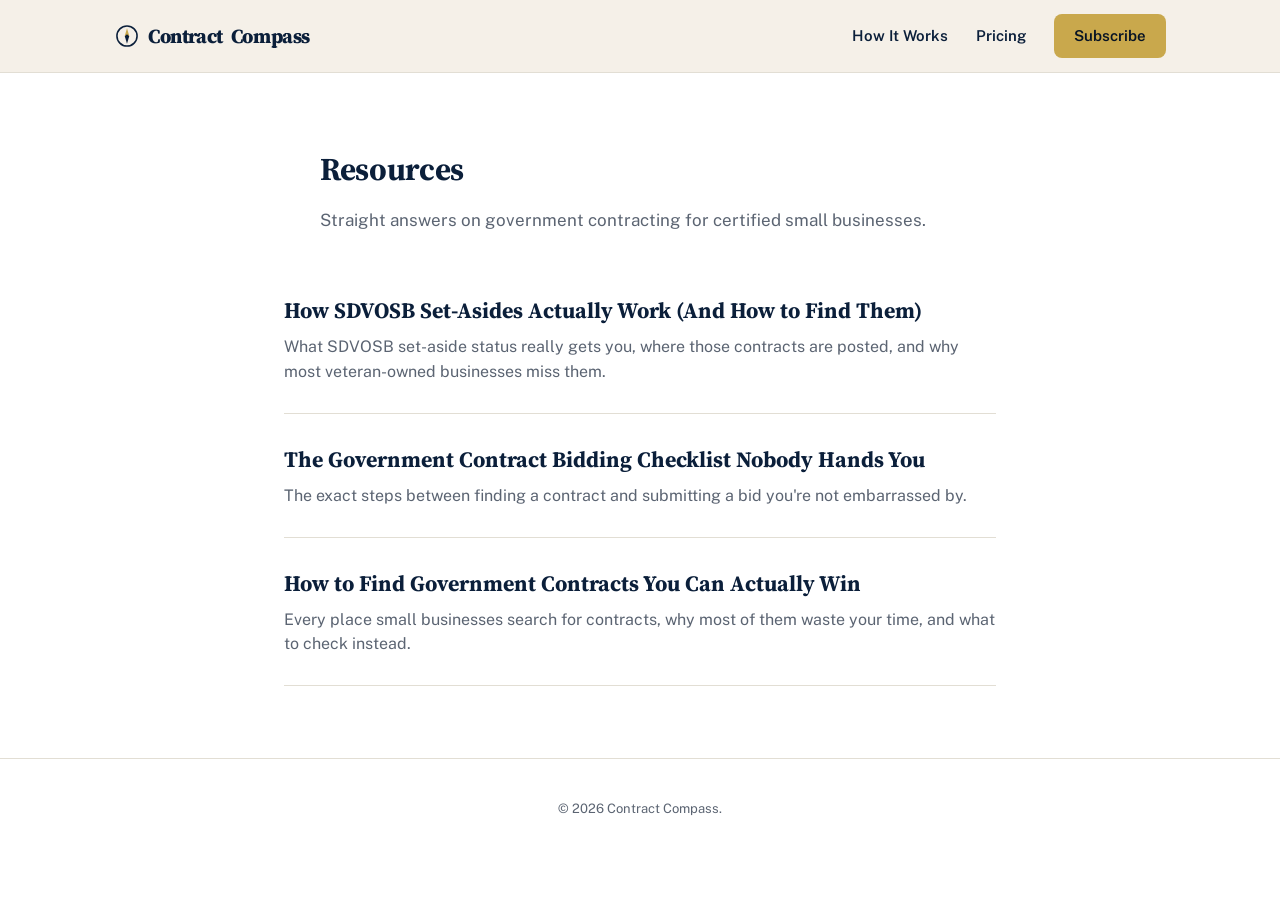
==== blog/index.html @ 15b30d45 "Launch site" ====
<!DOCTYPE html>
<html lang="en">
<head>
<meta charset="UTF-8">
<meta name="viewport" content="width=device-width, initial-scale=1.0">
<title>Resources — Contract Compass</title>
<meta name="description" content="Guides on government contract set-asides, bidding, and how to find contracts as a certified small business.">
<link rel="canonical" href="https://contractcompass.org/blog/">
<link rel="preconnect" href="https://fonts.googleapis.com">
<link rel="preconnect" href="https://fonts.gstatic.com" crossorigin>
<link href="https://fonts.googleapis.com/css2?family=Public+Sans:wght@400;500;600;700;800&family=Source+Serif+4:opsz,wght@8..60,600;8..60,700;8..60,800&display=swap" rel="stylesheet">
<link rel="stylesheet" href="../styles.css">
</head>
<body>
<header class="site-nav">
  <div class="wrap">
    <div class="logo"><a href="/" style="display:flex;align-items:center;gap:8px;">
      <svg class="logo-mark" viewBox="0 0 40 40" width="26" height="26" xmlns="http://www.w3.org/2000/svg" role="img" aria-label="Contract Compass mark">
        <circle cx="20" cy="20" r="15.5" fill="none" stroke="#0B1F3A" stroke-width="2.4"/>
        <g class="needle">
          <path d="M20 8 L23.5 20 L16.5 20 Z" fill="#C9A84C"/>
          <path d="M20 32 L16.5 20 L23.5 20 Z" fill="#0B1F3A"/>
        </g>
        <circle cx="20" cy="20" r="2.4" fill="#0B1F3A"/>
      </svg>
      Contract<span>Compass</span></a></div>
    <nav class="nav-links">
      <a href="/#how-it-works">How It Works</a>
      <a href="/#pricing">Pricing</a>
      <a href="/#signup" class="nav-cta">Subscribe</a>
    </nav>
  </div>
</header>

<section>
  <div class="wrap blog-list">
    <div class="section-head" style="text-align:left; margin-bottom:32px;">
      <h2>Resources</h2>
      <p>Straight answers on government contracting for certified small businesses.</p>
    </div>

    <div class="blog-post-card">
      <h2><a href="sdvosb-set-aside-guide.html">How SDVOSB Set-Asides Actually Work (And How to Find Them)</a></h2>
      <p>What SDVOSB set-aside status really gets you, where those contracts are posted, and why most veteran-owned businesses miss them.</p>
    </div>

    <div class="blog-post-card">
      <h2><a href="government-contract-bidding-checklist.html">The Government Contract Bidding Checklist Nobody Hands You</a></h2>
      <p>The exact steps between finding a contract and submitting a bid you're not embarrassed by.</p>
    </div>

    <div class="blog-post-card">
      <h2><a href="how-to-find-government-contracts.html">How to Find Government Contracts You Can Actually Win</a></h2>
      <p>Every place small businesses search for contracts, why most of them waste your time, and what to check instead.</p>
    </div>
  </div>
</section>

<footer>
  <div class="wrap">
    <p>&copy; 2026 Contract Compass.</p>
  </div>
</footer>
</body>
</html>
---- styles.css ----
:root {
  --navy: #0b1f3a;
  --navy-dark: #071324;
  --gold: #c9a84c;
  --gold-light: #ddc078;
  --cream: #f5f0e8;
  --ink: #1b1f27;
  --gray: #5b6472;
  --line: #e2ded4;
  --green: #1f7a4d;
}

* { box-sizing: border-box; margin: 0; padding: 0; }

body {
  font-family: 'Public Sans', -apple-system, BlinkMacSystemFont, "Segoe UI", Helvetica, Arial, sans-serif;
  color: var(--ink);
  background: #fff;
  line-height: 1.55;
}

h1, h2, h3, .logo {
  font-family: 'Source Serif 4', Georgia, 'Times New Roman', serif;
}

.btn, .amount, .nav-cta {
  font-family: 'Public Sans', -apple-system, BlinkMacSystemFont, "Segoe UI", Helvetica, Arial, sans-serif;
}

a { color: inherit; text-decoration: none; }

.wrap { max-width: 1100px; margin: 0 auto; padding: 0 24px; }

/* Nav */
header.site-nav {
  border-bottom: 1px solid var(--line);
  position: sticky;
  top: 0;
  background: var(--cream);
  z-index: 50;
  transition: box-shadow 0.25s ease;
}
header.site-nav.is-scrolled { box-shadow: 0 4px 16px rgba(11,37,69,0.08); }
.site-nav .wrap {
  display: flex;
  align-items: center;
  justify-content: space-between;
  height: 72px;
}
.logo {
  font-weight: 800;
  font-size: 20px;
  letter-spacing: -0.02em;
  color: var(--navy);
  display: flex;
  align-items: center;
  gap: 8px;
}
.logo span { color: inherit; }
.logo-mark { flex-shrink: 0; cursor: pointer; }
.hero .logo-mark-lg { display: block; margin: 0 auto 18px; cursor: pointer; }
.logo-mark .needle, .logo-mark-lg .needle {
  transform-box: fill-box;
  transform-origin: center;
}
@keyframes needle-swing {
  0%   { transform: rotate(0deg); }
  22%  { transform: rotate(22deg); }
  50%  { transform: rotate(-16deg); }
  74%  { transform: rotate(10deg); }
  100% { transform: rotate(0deg); }
}
.needle.swinging { animation: needle-swing 0.9s ease-in-out; }
.nav-links { display: flex; gap: 28px; align-items: center; }
.nav-links a { font-size: 15px; font-weight: 600; color: var(--navy); }
.nav-cta {
  background: var(--gold);
  color: var(--navy-dark) !important;
  padding: 10px 20px;
  border-radius: 8px;
  font-weight: 700;
  transition: background 0.2s ease, transform 0.2s ease;
}
.nav-cta:hover { background: var(--gold-light); transform: translateY(-1px); }

/* Hero */
.hero {
  background: linear-gradient(180deg, var(--cream) 0%, #fff 100%);
  padding: 84px 0 72px;
  text-align: center;
  position: relative;
  overflow: hidden;
}
.hero-glow {
  position: absolute;
  top: -180px;
  left: 50%;
  width: 900px;
  height: 500px;
  transform: translateX(-50%);
  background: radial-gradient(circle, rgba(201,154,60,0.22) 0%, rgba(201,154,60,0) 65%);
  pointer-events: none;
  z-index: 0;
  animation: glow-drift 14s ease-in-out infinite;
}
@keyframes glow-drift {
  0%, 100% { transform: translateX(-50%) translateY(0) scale(1); }
  50% { transform: translateX(-46%) translateY(24px) scale(1.06); }
}
.hero .wrap { position: relative; z-index: 1; }
.eyebrow {
  display: inline-block;
  background: rgba(201,154,60,0.15);
  color: #92701f;
  font-weight: 700;
  font-size: 13px;
  letter-spacing: 0.04em;
  text-transform: uppercase;
  padding: 6px 14px;
  border-radius: 999px;
  margin-bottom: 22px;
}
h1 {
  font-size: 48px;
  line-height: 1.08;
  color: var(--navy);
  letter-spacing: -0.02em;
  max-width: 780px;
  margin: 0 auto 20px;
}
.hero p.sub {
  font-size: 19px;
  color: var(--gray);
  max-width: 620px;
  margin: 0 auto 34px;
}
.cta-row { display: flex; gap: 14px; justify-content: center; flex-wrap: wrap; }
.btn {
  display: inline-block;
  padding: 15px 28px;
  border-radius: 9px;
  font-weight: 700;
  font-size: 16px;
}
.btn {
  transition: transform 0.2s ease, box-shadow 0.2s ease, background 0.2s ease, color 0.2s ease;
}
.btn-primary { background: var(--gold); color: var(--navy-dark) !important; }
.btn-primary:hover { background: var(--gold-light); transform: translateY(-2px); box-shadow: 0 10px 24px rgba(201,154,60,0.35); }
.btn-secondary { background: #fff; color: var(--navy) !important; border: 1.5px solid var(--navy); }
.btn-secondary:hover { background: var(--navy); color: #fff !important; transform: translateY(-2px); box-shadow: 0 10px 24px rgba(11,37,69,0.25); }
.hero-note { margin-top: 16px; font-size: 13px; color: var(--gray); }

/* Sections */
section { padding: 72px 0; }
.section-head { text-align: center; max-width: 640px; margin: 0 auto 48px; }
.section-head h2 { font-size: 32px; color: var(--navy); letter-spacing: -0.01em; margin-bottom: 12px; }
.section-head p { color: var(--gray); font-size: 17px; }

.pain {
  background: var(--navy);
  color: #fff;
}
.pain .section-head h2 { color: #fff; }
.pain .section-head p { color: #b9c4d6; }
.pain-grid {
  display: grid;
  grid-template-columns: repeat(3, 1fr);
  gap: 24px;
}
.pain-card {
  background: rgba(255,255,255,0.06);
  border: 1px solid rgba(255,255,255,0.12);
  border-radius: 12px;
  padding: 26px;
  transition: transform 0.25s ease, background 0.25s ease, border-color 0.25s ease;
}
.pain-card:hover {
  transform: translateY(-4px);
  background: rgba(255,255,255,0.1);
  border-color: rgba(201,154,60,0.4);
}
.pain-card .num { color: var(--gold); font-weight: 800; font-size: 14px; margin-bottom: 10px; }
.pain-card h3 { font-size: 18px; margin-bottom: 8px; }
.pain-card p { color: #c7d0de; font-size: 15px; }

/* How it works */
.steps {
  display: grid;
  grid-template-columns: repeat(3, 1fr);
  gap: 32px;
}
.step { text-align: center; }
.step .circle {
  width: 52px; height: 52px;
  border-radius: 50%;
  background: var(--navy);
  color: #fff;
  display: flex; align-items: center; justify-content: center;
  font-weight: 800;
  font-size: 20px;
  margin: 0 auto 18px;
  transition: transform 0.25s ease, background 0.25s ease;
}
.step:hover .circle { transform: scale(1.08); background: var(--gold); color: var(--navy-dark); }
.step h3 { font-size: 18px; color: var(--navy); margin-bottom: 8px; }
.step p { color: var(--gray); font-size: 15px; }

/* Pricing */
.pricing-grid {
  display: grid;
  grid-template-columns: repeat(2, 1fr);
  gap: 28px;
  max-width: 820px;
  margin: 0 auto;
}
.pricing-grid-single {
  grid-template-columns: 1fr;
  max-width: 420px;
}
.pricing-note {
  text-align: center;
  color: var(--gray);
  font-size: 14px;
  margin-top: 28px;
}
.pricing-note a { color: var(--navy); font-weight: 700; text-decoration: underline; }
.price-card {
  border: 1.5px solid var(--line);
  border-radius: 16px;
  padding: 34px;
  transition: transform 0.25s ease, box-shadow 0.25s ease;
}
.price-card:hover { transform: translateY(-4px); }
.price-card.featured {
  border-color: var(--gold);
  box-shadow: 0 8px 30px rgba(201,154,60,0.18);
  position: relative;
}
.price-card.featured:hover { box-shadow: 0 16px 40px rgba(201,154,60,0.3); }
.price-card.featured::before {
  content: "MOST POPULAR";
  position: absolute;
  top: -12px; left: 50%;
  transform: translateX(-50%);
  background: var(--gold);
  color: var(--navy-dark);
  font-size: 11px;
  font-weight: 800;
  letter-spacing: 0.05em;
  padding: 5px 14px;
  border-radius: 999px;
}
.price-card h3 { font-size: 20px; color: var(--navy); margin-bottom: 6px; }
.price-card .amount { font-size: 40px; font-weight: 800; color: var(--navy); margin: 10px 0 4px; }
.price-card .amount span { font-size: 16px; font-weight: 600; color: var(--gray); }
.price-card ul { list-style: none; margin: 22px 0 26px; }
.price-card li { padding: 7px 0; color: var(--ink); font-size: 15px; padding-left: 24px; position: relative; }
.price-card li::before { content: "✓"; position: absolute; left: 0; color: var(--green); font-weight: 800; }

/* Signup */
.signup {
  background: var(--cream);
  text-align: center;
}
.signup h2 { font-size: 30px; color: var(--navy); margin-bottom: 14px; }
.signup p { color: var(--gray); font-size: 17px; max-width: 560px; margin: 0 auto 30px; }

/* Footer */
footer {
  border-top: 1px solid var(--line);
  padding: 40px 0;
  text-align: center;
}
footer .social { display: flex; gap: 18px; justify-content: center; margin-bottom: 16px; }
footer .social a {
  width: 40px; height: 40px;
  border-radius: 50%;
  background: var(--navy);
  color: #fff;
  display: flex; align-items: center; justify-content: center;
  font-weight: 700;
  font-size: 14px;
}
footer p { color: var(--gray); font-size: 13px; }
footer .legal-links a { color: var(--gray); margin: 0 8px; }

@media (max-width: 760px) {
  h1 { font-size: 34px; }
  .pain-grid, .steps, .pricing-grid { grid-template-columns: 1fr; }
  .nav-links { display: none; }
}

html { scroll-behavior: smooth; }

@media (prefers-reduced-motion: reduce) {
  html { scroll-behavior: auto; }
  .hero-glow { animation: none; }
  .btn, .pain-card, .step .circle, .price-card { transition: none; }
}

/* Blog */
.blog-list { max-width: 760px; margin: 0 auto; }
.blog-post-card {
  border-bottom: 1px solid var(--line);
  padding: 28px 0;
}
.blog-post-card h2 { font-size: 22px; color: var(--navy); margin-bottom: 8px; }
.blog-post-card p { color: var(--gray); }
.post-body { max-width: 700px; margin: 48px auto; padding: 0 24px; }
.post-body h1 { text-align: left; font-size: 34px; margin-bottom: 18px; }
.post-body h2 { color: var(--navy); font-size: 22px; margin: 30px 0 12px; }
.post-body p { margin-bottom: 16px; color: var(--ink); font-size: 16px; }
.post-body ul { margin: 0 0 16px 20px; }
.post-body li { margin-bottom: 8px; }
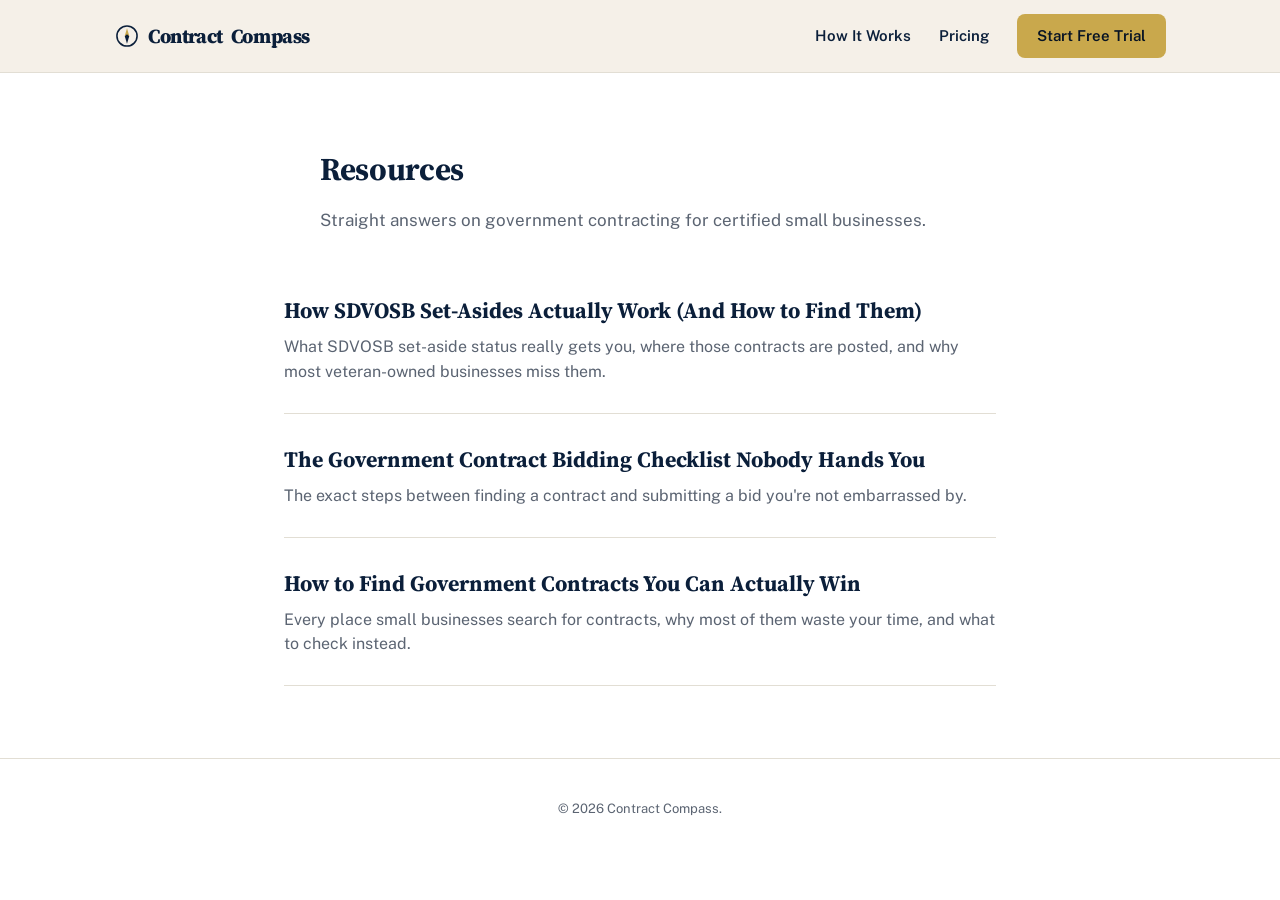
==== commit c3319209: "Change 'Subscribe' link text to 'Start Free Trial'Update blog nav CTA to Start Free Trial" ====
--- a/blog/index.html
+++ b/blog/index.html
@@ -27,7 +27,7 @@
     <nav class="nav-links">
       <a href="/#how-it-works">How It Works</a>
       <a href="/#pricing">Pricing</a>
-      <a href="/#signup" class="nav-cta">Subscribe</a>
+      <a href="/#signup" class="nav-cta">Start Free Trial</a>
     </nav>
   </div>
 </header>
